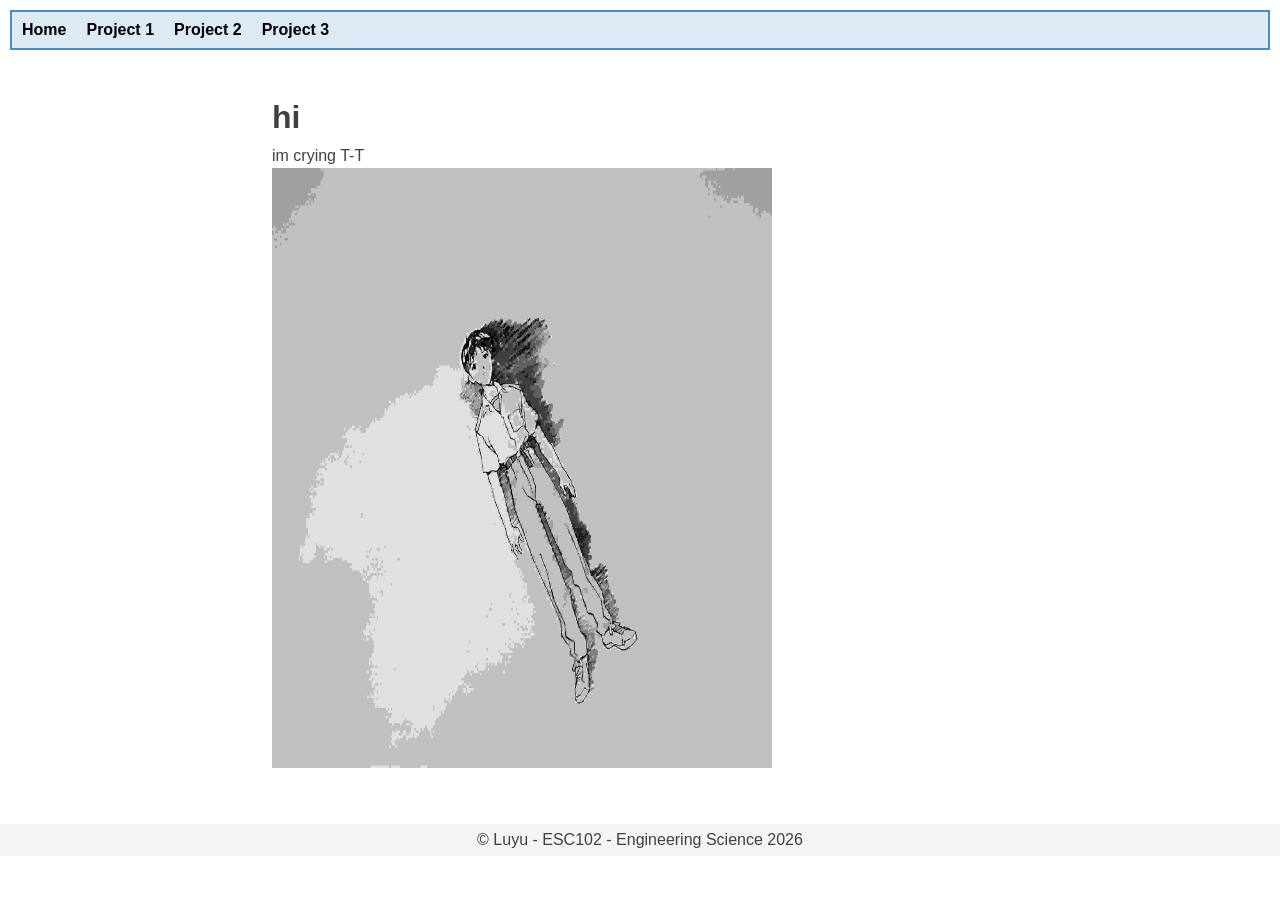
==== index.html @ 080a6547 "yes" ====
<!DOCTYPE html>
	<html lang="en">
	<head>
	    <meta charset="UTF-8">
	    <meta name="viewport" content="width=device-width, initial-scale=1.0">
	    <title>Engineering Portfolio</title>
	    <link rel="stylesheet" href="style.css">
	</head>
	<body>

    <!-- UNIVERSAL HEADER START -->
    <header>
        <nav>
            <ul>
                <li><a href="index.html">Home</a></li>
                <li><a href="p1.html">Project 1</a></li>
                <li><a href="p1.html">Project 2</a></li>
                <li><a href="p1.html">Project 3</a></li>
            </ul>
        </nav>
    </header>
    <!-- UNIVERSAL HEADER END -->

    <main>
        <h1>hi</h1>
        <p>im crying T-T</p>
        <img src="assets/me_fr.jpg" width="500" height="600">
    </main>


    <!-- UNIVERSAL FOOTER START -->
    <footer>
        <p>&copy; Luyu - ESC102 - Engineering Science 2026</p>
    </footer>
    <!-- UNIVERSAL FOOTER END -->

</body>
</html>
---- style.css ----
/* Reset */
* {
    margin: 0;
    padding: 0;
    box-sizing: border-box;
}

body {
    font-family: Arial, sans-serif;
    line-height: 1.6;
    color: #404040;
}

header {
    padding: 0;
    margin: 10px;
    background: #448fc630;
    border: 2px solid #448fc6;

    border-radius: 0px;
}

nav ul {
    padding: 5px 0;
    display: flex;
    justify-content: left;
    list-style: none;
}

nav ul li {
}

nav ul li a {
    text-decoration: none;
    font-weight: bold;
    color: #000;
    padding: 10px 10px;

}

nav ul li a:hover {
    color: #fff;
    background: #1071db;
}

/* Main Content */
main {
    padding: 2rem;
    max-width: 800px;
    margin: 0 auto;
}

/* Universal Footer */
footer {
    text-align: center;
    padding: 0.2rem;
    background: #f4f4f4;
    margin-top: 1rem;
}
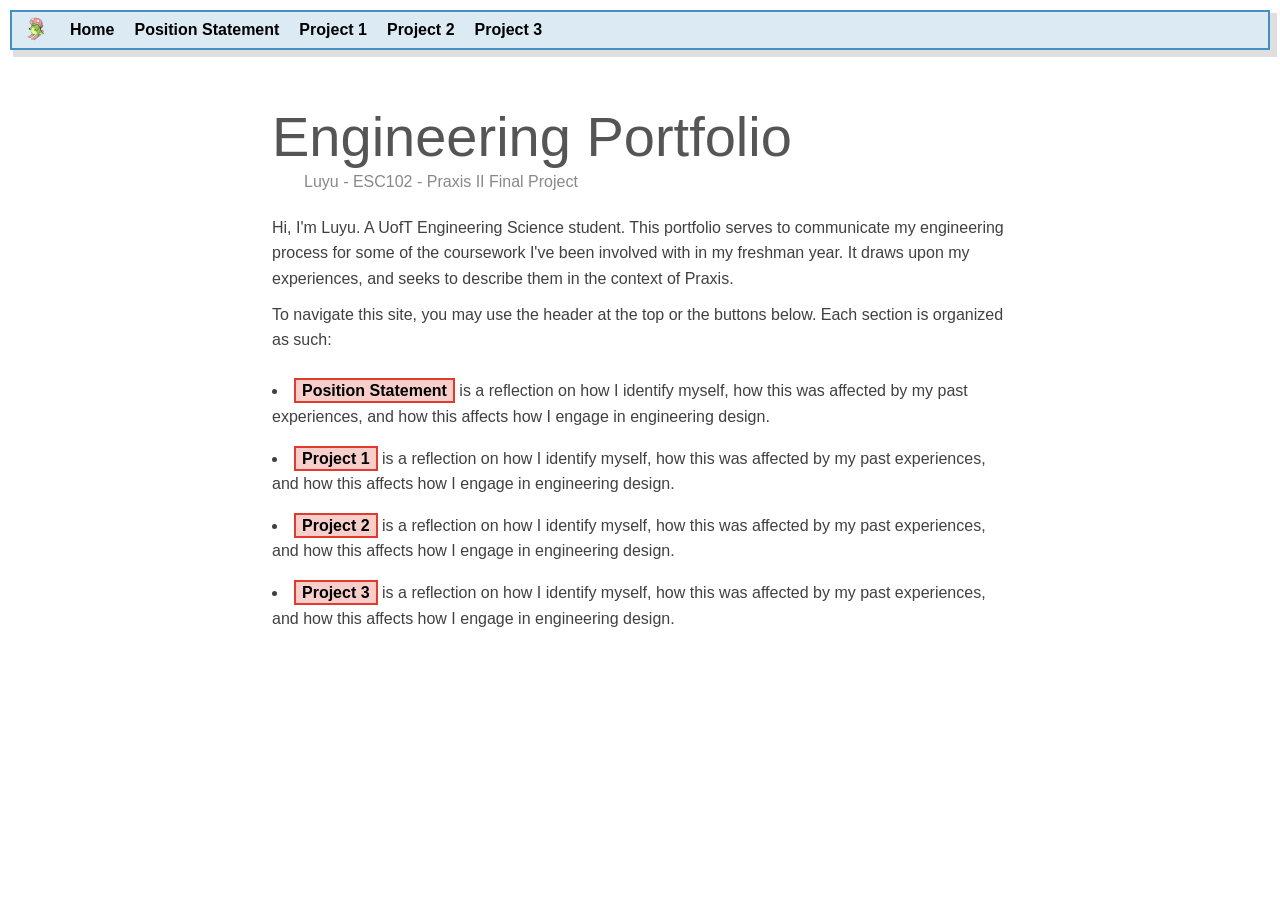
==== commit 80aefc83: "bump mainpage" ====
--- a/index.html
+++ b/index.html
@@ -4,6 +4,7 @@
 	    <meta charset="UTF-8">
 	    <meta name="viewport" content="width=device-width, initial-scale=1.0">
 	    <title>Engineering Portfolio</title>
+	    <link rel="icon" href="favicon.webp">
 	    <link rel="stylesheet" href="style.css">
 	</head>
 	<body>
@@ -12,7 +13,9 @@
     <header>
         <nav>
             <ul>
+            	<img id="icon" src="assets/shroomskies.webp" width="24" height="24">
                 <li><a href="index.html">Home</a></li>
+                <li><a href="ps.html">Position Statement</a></li>
                 <li><a href="p1.html">Project 1</a></li>
                 <li><a href="p1.html">Project 2</a></li>
                 <li><a href="p1.html">Project 3</a></li>
@@ -22,17 +25,29 @@
     <!-- UNIVERSAL HEADER END -->
 
     <main>
-        <h1>hi</h1>
-        <p>im crying T-T</p>
-        <img src="assets/me_fr.jpg" width="500" height="600">
+        <h1>Engineering Portfolio</h1>
+        <h2>Luyu - ESC102 - Praxis II Final Project</h2>
+        <p>
+        	Hi, I'm Luyu. A UofT Engineering Science student. This portfolio serves to communicate my engineering process for some of the coursework I've been involved with in my freshman year. It draws upon my experiences, and seeks to describe them in the context of Praxis.
+        </p>
+
+        <p>
+			To navigate this site, you may use the header at the top or the buttons below. Each section is organized as such:
+			<br><br>
+			<li><a href="ps.html" class="list-links">Position Statement</a> is a reflection on how I identify myself, how this was affected by my past experiences, and how this affects how I engage in engineering design.  </li>
+			
+			<li><a href="p1.html" class="list-links">Project 1</a> is a reflection on how I identify myself, how this was affected by my past experiences, and how this affects how I engage in engineering design.  </li>
+			
+			<li><a href="p2.html" class="list-links">Project 2</a> is a reflection on how I identify myself, how this was affected by my past experiences, and how this affects how I engage in engineering design.  </li>
+			
+			<li><a href="p3.html" class="list-links">Project 3</a> is a reflection on how I identify myself, how this was affected by my past experiences, and how this affects how I engage in engineering design.  </li>
+
+
+
+        </p>
+        <!--<img src="assets/me_fr.jpg" width="500" height="600"-->
     </main>
 
 
-    <!-- UNIVERSAL FOOTER START -->
-    <footer>
-        <p>&copy; Luyu - ESC102 - Engineering Science 2026</p>
-    </footer>
-    <!-- UNIVERSAL FOOTER END -->
-
 </body>
 </html>
--- a/style.css
+++ b/style.css
@@ -6,7 +6,7 @@
 }
 
 body {
-    font-family: Arial, sans-serif;
+    font-family: Sans-Serif;
     line-height: 1.6;
     color: #404040;
 }
@@ -16,28 +16,25 @@
     margin: 10px;
     background: #448fc630;
     border: 2px solid #448fc6;
-
     border-radius: 0px;
+    box-shadow: 5px 5px 0px 2px #00000020;
 }
-
+#icon {
+	margin-left:12px;
+	margin-right: 12px;
+}
 nav ul {
     padding: 5px 0;
     display: flex;
     justify-content: left;
     list-style: none;
 }
-
-nav ul li {
-}
-
 nav ul li a {
     text-decoration: none;
     font-weight: bold;
     color: #000;
     padding: 10px 10px;
-
 }
-
 nav ul li a:hover {
     color: #fff;
     background: #1071db;
@@ -50,10 +47,33 @@
     margin: 0 auto;
 }
 
-/* Universal Footer */
-footer {
-    text-align: center;
-    padding: 0.2rem;
-    background: #f4f4f4;
-    margin-top: 1rem;
+main h1 {
+	color: #555;
+	font-size: 56px;
+    font-weight: 300;
 }
+main h2{
+	color: #888;
+	font-size: 16px;
+	font-weight: 200;
+	margin-left: 2em;
+	margin-top: -12px;
+	margin-bottom: 20px;
+}
+main p{
+	margin: 10px 0 0 0px;
+}
+main li {
+	margin-bottom: 16px;
+}
+main .list-links{
+	color: #000;
+	text-decoration: none;
+	font-weight: bold;
+	background-color: #f7ceca;
+	border: 2px solid #e13b2d;
+	padding: 2px 6px 2px 6px;
+}
+main .list-links:hover{
+	background-color: #d7aeaa;
+}
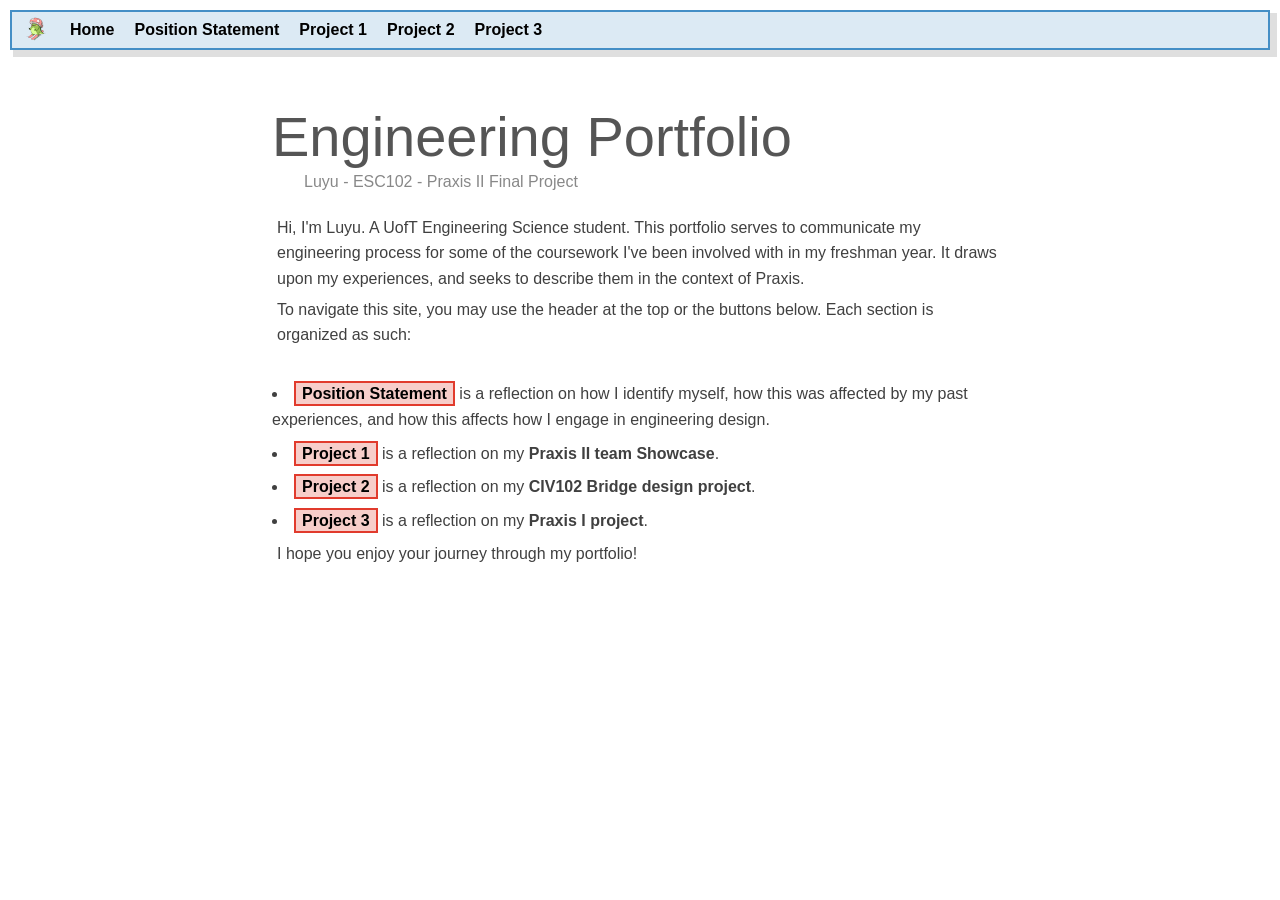
==== commit 16ca3fc0: "add ps" ====
--- a/index.html
+++ b/index.html
@@ -1,19 +1,21 @@
 <!DOCTYPE html>
-	<html lang="en">
-	<head>
-	    <meta charset="UTF-8">
-	    <meta name="viewport" content="width=device-width, initial-scale=1.0">
-	    <title>Engineering Portfolio</title>
-	    <link rel="icon" href="favicon.webp">
-	    <link rel="stylesheet" href="style.css">
-	</head>
-	<body>
+<html lang="en">
+
+<head>
+    <meta charset="UTF-8">
+    <meta name="viewport" content="width=device-width, initial-scale=1.0">
+    <title>Engineering Portfolio</title>
+    <link rel="icon" href="favicon.webp">
+    <link rel="stylesheet" href="style.css">
+</head>
+
+<body>
 
     <!-- UNIVERSAL HEADER START -->
     <header>
         <nav>
             <ul>
-            	<img id="icon" src="assets/shroomskies.webp" width="24" height="24">
+                <img id="icon" src="assets/shroomskies.webp" width="24" height="24">
                 <li><a href="index.html">Home</a></li>
                 <li><a href="ps.html">Position Statement</a></li>
                 <li><a href="p1.html">Project 1</a></li>
@@ -28,26 +30,32 @@
         <h1>Engineering Portfolio</h1>
         <h2>Luyu - ESC102 - Praxis II Final Project</h2>
         <p>
-        	Hi, I'm Luyu. A UofT Engineering Science student. This portfolio serves to communicate my engineering process for some of the coursework I've been involved with in my freshman year. It draws upon my experiences, and seeks to describe them in the context of Praxis.
+            Hi, I'm Luyu. A UofT Engineering Science student. This portfolio serves to communicate my engineering
+            process for some of the coursework I've been involved with in my freshman year. It draws upon my
+            experiences, and seeks to describe them in the context of Praxis.
         </p>
 
         <p>
-			To navigate this site, you may use the header at the top or the buttons below. Each section is organized as such:
-			<br><br>
-			<li><a href="ps.html" class="list-links">Position Statement</a> is a reflection on how I identify myself, how this was affected by my past experiences, and how this affects how I engage in engineering design.  </li>
-			
-			<li><a href="p1.html" class="list-links">Project 1</a> is a reflection on how I identify myself, how this was affected by my past experiences, and how this affects how I engage in engineering design.  </li>
-			
-			<li><a href="p2.html" class="list-links">Project 2</a> is a reflection on how I identify myself, how this was affected by my past experiences, and how this affects how I engage in engineering design.  </li>
-			
-			<li><a href="p3.html" class="list-links">Project 3</a> is a reflection on how I identify myself, how this was affected by my past experiences, and how this affects how I engage in engineering design.  </li>
+            To navigate this site, you may use the header at the top or the buttons below. Each section is organized as
+            such:
+            <br><br>
+            <li><a href="ps.html" class="list-links">Position Statement</a> is a reflection on how I identify myself,
+                how this was affected by my past experiences, and how this affects how I engage in engineering design.
+            </li>
 
+            <li><a href="p1.html" class="list-links">Project 1</a> is a reflection on my <b>Praxis II team Showcase</b>.
+            </li>
 
+            <li><a href="p2.html" class="list-links">Project 2</a> is a reflection on my <b>CIV102 Bridge design
+                    project</b>. </li>
 
+            <li><a href="p3.html" class="list-links">Project 3</a> is a reflection on my <b>Praxis I project</b>. </li>
         </p>
-        <!--<img src="assets/me_fr.jpg" width="500" height="600"-->
+        <p>
+            I hope you enjoy your journey through my portfolio!
+        </p>
+
     </main>
+</body>
 
-
-</body>
 </html>
--- a/style.css
+++ b/style.css
@@ -12,29 +12,35 @@
 }
 
 header {
+    position: sticky;
+    top: 10px;
     padding: 0;
     margin: 10px;
-    background: #448fc630;
+    background: #dceaf4;
     border: 2px solid #448fc6;
     border-radius: 0px;
     box-shadow: 5px 5px 0px 2px #00000020;
 }
+
 #icon {
-	margin-left:12px;
-	margin-right: 12px;
+    margin-left: 12px;
+    margin-right: 12px;
 }
+
 nav ul {
     padding: 5px 0;
     display: flex;
     justify-content: left;
     list-style: none;
 }
+
 nav ul li a {
     text-decoration: none;
     font-weight: bold;
     color: #000;
     padding: 10px 10px;
 }
+
 nav ul li a:hover {
     color: #fff;
     background: #1071db;
@@ -48,32 +54,59 @@
 }
 
 main h1 {
-	color: #555;
-	font-size: 56px;
+    color: #555;
+    font-size: 56px;
     font-weight: 300;
 }
-main h2{
-	color: #888;
-	font-size: 16px;
-	font-weight: 200;
-	margin-left: 2em;
-	margin-top: -12px;
-	margin-bottom: 20px;
+
+main h2 {
+    color: #888;
+    font-size: 16px;
+    font-weight: 200;
+    margin-left: 2em;
+    margin-top: -12px;
+    margin-bottom: 20px;
 }
-main p{
-	margin: 10px 0 0 0px;
+
+main h4 {
+    margin-top: 12px;
 }
+
+main figcaption {
+    color: #777;
+    font-size: 12px;
+    max-width: 100%;
+}
+
+main figure {
+    width: 50%;
+}
+
+main img {
+    border: 1px solid #000;
+    box-shadow: 5px 5px 0px 2px #00000020;
+    margin: 5px;
+    width: 100%;
+}
+
+main p {
+    margin: 5px 0 5px 5px;
+}
+
 main li {
-	margin-bottom: 16px;
+    margin-top: 8px;
+    margin-bottom: 8px;
 }
-main .list-links{
-	color: #000;
-	text-decoration: none;
-	font-weight: bold;
-	background-color: #f7ceca;
-	border: 2px solid #e13b2d;
-	padding: 2px 6px 2px 6px;
+
+main .list-links {
+    color: #000;
+    text-decoration: none;
+    font-weight: bold;
+    background-color: #f7ceca;
+    border: 2px solid #e13b2d;
+    padding: 2px 6px 2px 6px;
 }
-main .list-links:hover{
-	background-color: #d7aeaa;
+
+main .list-links:hover {
+    background-color: #d7aeaa;
 }
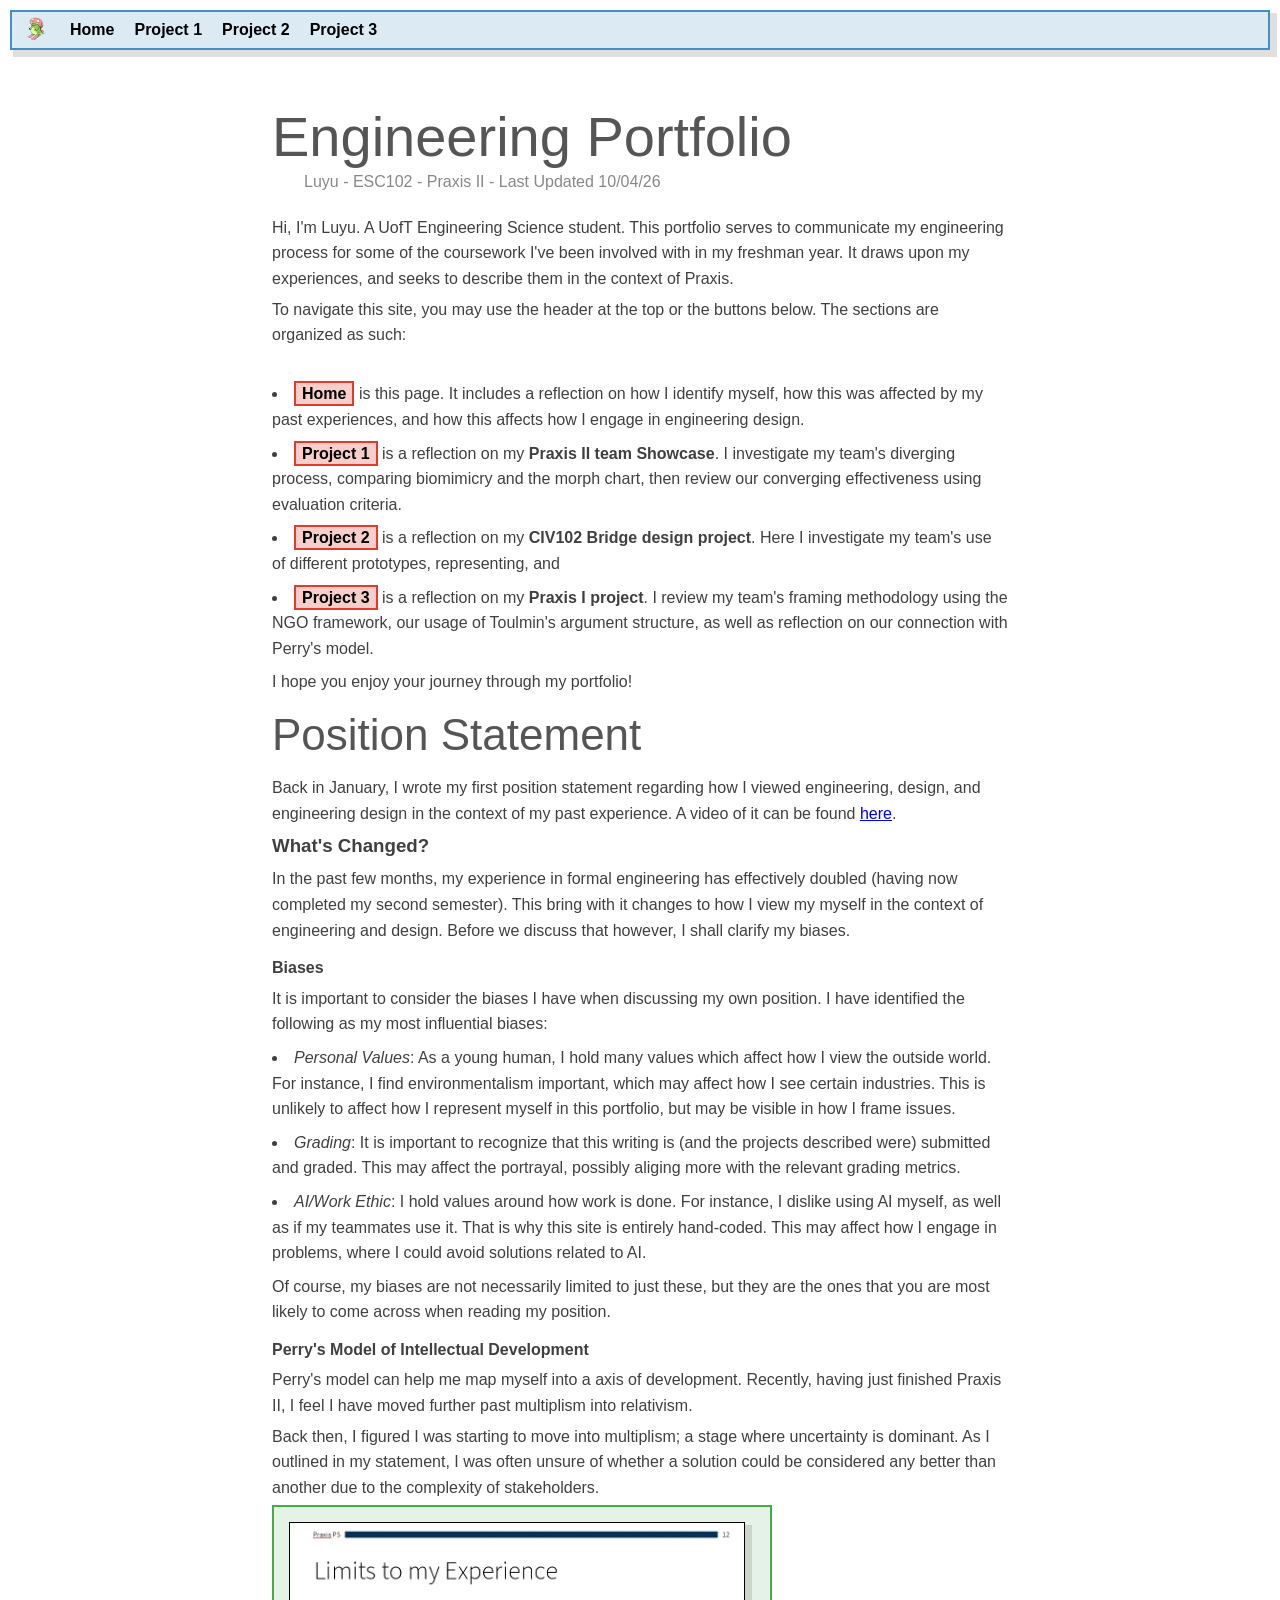
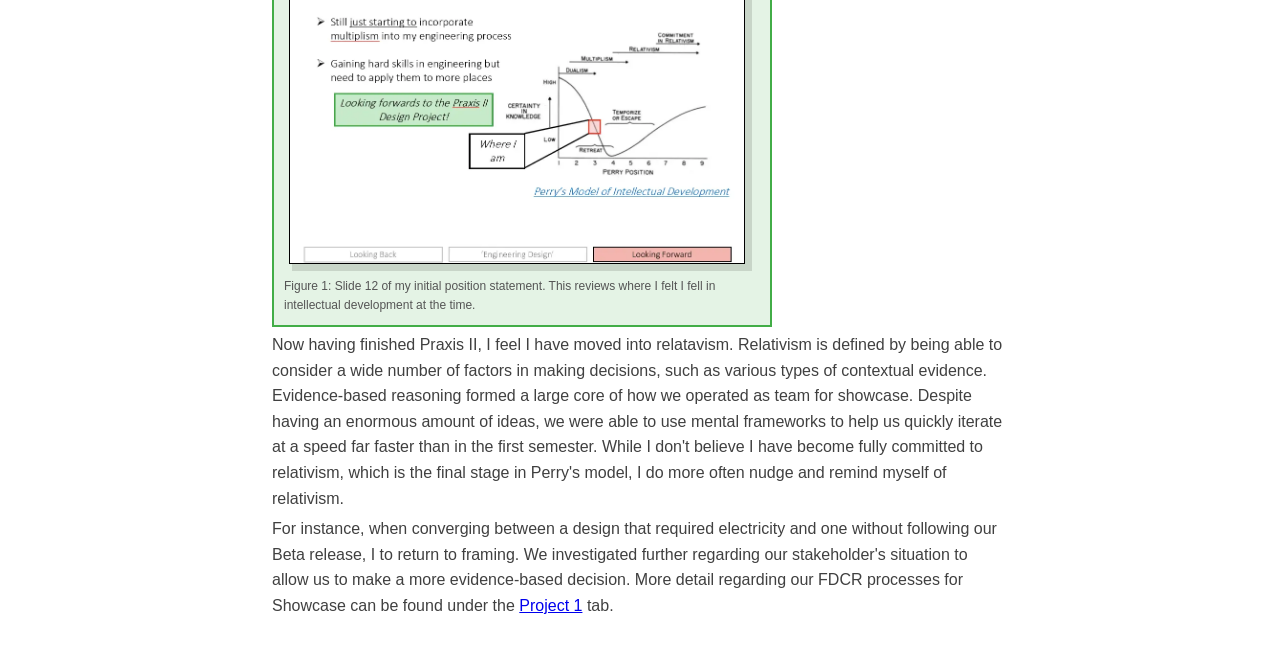
==== commit 5f4d4df8: "add for tng" ====
--- a/index.html
+++ b/index.html
@@ -17,7 +17,6 @@
             <ul>
                 <img id="icon" src="assets/shroomskies.webp" width="24" height="24">
                 <li><a href="index.html">Home</a></li>
-                <li><a href="ps.html">Position Statement</a></li>
                 <li><a href="p1.html">Project 1</a></li>
                 <li><a href="p1.html">Project 2</a></li>
                 <li><a href="p1.html">Project 3</a></li>
@@ -28,7 +27,7 @@
 
     <main>
         <h1>Engineering Portfolio</h1>
-        <h2>Luyu - ESC102 - Praxis II Final Project</h2>
+        <h2>Luyu - ESC102 - Praxis II - Last Updated 10/04/26</h2>
         <p>
             Hi, I'm Luyu. A UofT Engineering Science student. This portfolio serves to communicate my engineering
             process for some of the coursework I've been involved with in my freshman year. It draws upon my
@@ -36,25 +35,116 @@
         </p>
 
         <p>
-            To navigate this site, you may use the header at the top or the buttons below. Each section is organized as
+            To navigate this site, you may use the header at the top or the buttons below. The sections are organized as
             such:
             <br><br>
-            <li><a href="ps.html" class="list-links">Position Statement</a> is a reflection on how I identify myself,
+            <li><a href="index.html" class="list-links">Home</a> is this page. It includes a reflection on how I
+                identify myself,
                 how this was affected by my past experiences, and how this affects how I engage in engineering design.
             </li>
 
             <li><a href="p1.html" class="list-links">Project 1</a> is a reflection on my <b>Praxis II team Showcase</b>.
+                I investigate my team's diverging process, comparing biomimicry and the morph chart, then review our
+                converging effectiveness using
+                evaluation criteria.
             </li>
 
             <li><a href="p2.html" class="list-links">Project 2</a> is a reflection on my <b>CIV102 Bridge design
-                    project</b>. </li>
+                    project</b>. Here I investigate my team's use of different prototypes, representing, and </li>
 
-            <li><a href="p3.html" class="list-links">Project 3</a> is a reflection on my <b>Praxis I project</b>. </li>
+            <li><a href="p3.html" class="list-links">Project 3</a> is a reflection on my <b>Praxis I project</b>. I
+                review my team's framing methodology using the NGO framework, our usage of
+                Toulmin's argument structure, as well as
+                reflection on our connection with Perry's model.</li>
         </p>
         <p>
             I hope you enjoy your journey through my portfolio!
         </p>
+        <h1 style="font-size: 44px;">
+            Position Statement
+        </h1>
+        <p>
+            Back in January, I wrote my first position statement regarding how I viewed engineering, design, and
+            engineering design in the context of my past experience. A video of it can be found <a
+                href="https://drive.google.com/file/d/12EafiBgxQX2EKFs6eQVyHNxEsfpve8lk/view?usp=sharing">here</a>.
+        </p>
+        <h3>What's Changed?</h3>
+        <p>
+            In the past few months, my experience in formal engineering has effectively doubled (having now completed my
+            second semester). This bring with it changes to how I view my myself in the context of engineering and
+            design. Before
+            we discuss that however, I
+            shall clarify my biases.
+        </p>
+        <h4>Biases</h4>
+        <p>
+            It is important to consider the biases I have when discussing my own position. I have identified the
+            following as my most influential biases:
+            <li>
+                <i>Personal Values</i>: As a young human, I hold many values which affect how I view the outside world.
+                For
+                instance, I find environmentalism important, which may affect how I see certain industries. This is
+                unlikely to affect how I represent myself in this portfolio, but may be visible in how I frame issues.
+            </li>
 
+            <li>
+                <i>Grading</i>: It is important to recognize that this writing is (and the projects described were)
+                submitted
+                and graded. This may
+                affect the portrayal, possibly aliging more with the relevant grading metrics.
+            </li>
+
+            <li>
+                <i>AI/Work Ethic</i>: I hold values around how work is done. For instance, I dislike using AI myself, as
+                well as if my teammates use it. That is why this site is entirely hand-coded. This may affect how I
+                engage in problems, where I could avoid solutions related to AI.
+            </li>
+
+            Of course, my biases are not necessarily limited to just these, but they are the ones that you are most
+            likely to come across when reading my position.
+        </p>
+        <h4>Perry's Model of Intellectual Development</h4>
+        <p>
+            Perry's model can help me map myself into a axis of development. Recently, having just finished Praxis II, I
+            feel I have moved further past multiplism into relativism.
+        </p>
+        <p>
+            Back then, I figured I was starting to move into multiplism; a stage where
+            uncertainty is dominant. As I outlined in my statement, I was often unsure of whether a solution could be
+            considered any better than another due to the complexity of stakeholders.
+        </p>
+
+        <figure>
+            <img src="assets/praxis-position.webp">
+            <figcaption>
+                Figure 1: Slide 12 of my initial position statement. This reviews where I felt I fell in
+                intellectual
+                development at the time.
+            </figcaption>
+        </figure>
+
+        <p>
+            Now having finished Praxis II, I feel I have moved into relatavism. Relativism is defined by being able to
+            consider a wide
+            number of factors in making decisions, such as various types of contextual evidence. <br>Evidence-based
+            reasoning formed a large
+            core of
+            how we operated as team for showcase. Despite having an enormous amount of ideas, we were able to use
+            mental frameworks to help us quickly iterate at a speed far faster than in the
+            first semester. While I don't believe I have become fully committed to relativism, which is the final stage
+            in Perry's model, I do more often nudge and remind myself of relativism.
+        </p>
+        <p>
+            For instance, when converging
+            between a design that required electricity and one without following our Beta release, I to return
+            to framing. We investigated
+            further regarding our
+            stakeholder's situation to allow us to make a more evidence-based decision.
+            More detail regarding our FDCR processes for Showcase can be found under the <a href=p1.html>Project 1</a>
+            tab.
+        </p>
+
+        <h4></h4>
     </main>
 </body>
 
--- a/style.css
+++ b/style.css
@@ -73,13 +73,16 @@
 }
 
 main figcaption {
-    color: #777;
+    color: #555;
     font-size: 12px;
     max-width: 100%;
 }
 
 main figure {
-    width: 50%;
+    max-width: 500px;
+    border: 2px solid #42ad47;
+    background-color: #e4f3e5;
+    padding: 10px 30px 10px 10px;
 }
 
 main img {
@@ -90,7 +93,7 @@
 }
 
 main p {
-    margin: 5px 0 5px 5px;
+    margin: 5px 0 5px 0px;
 }
 
 main li {
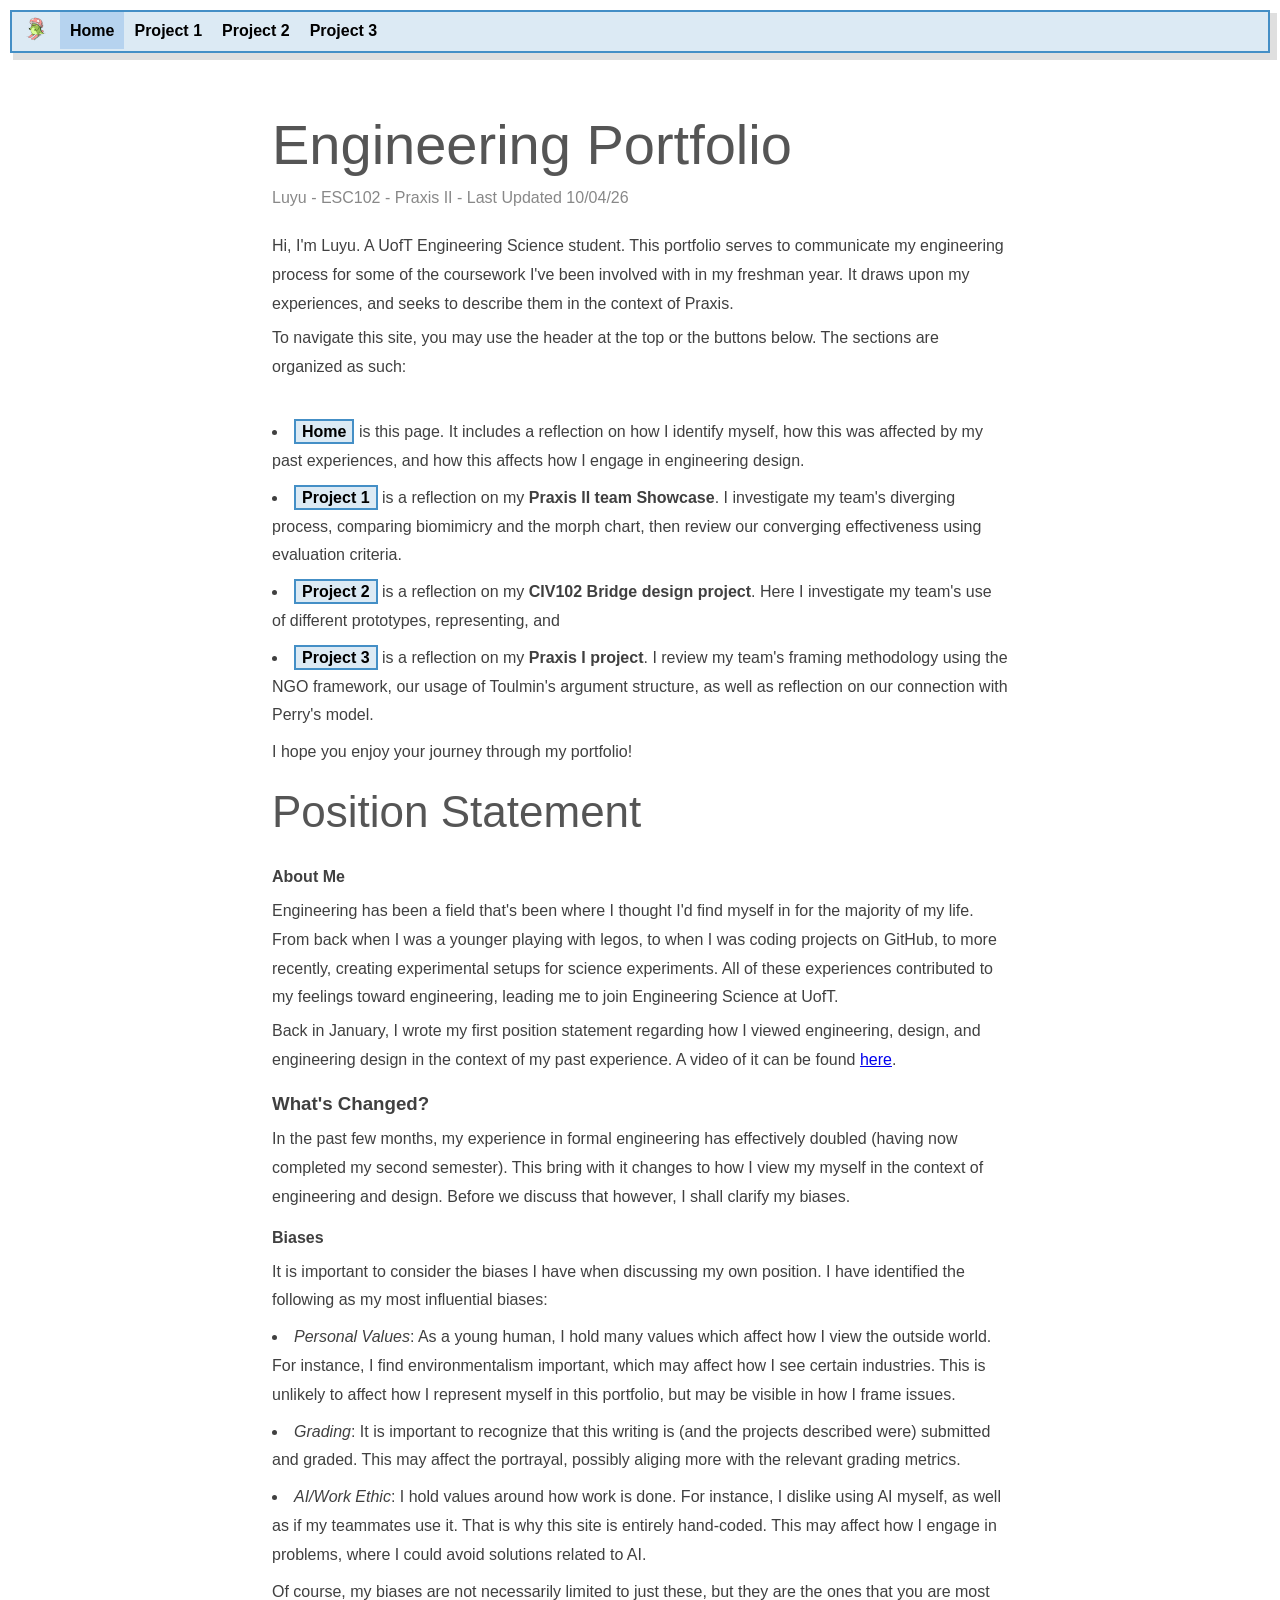
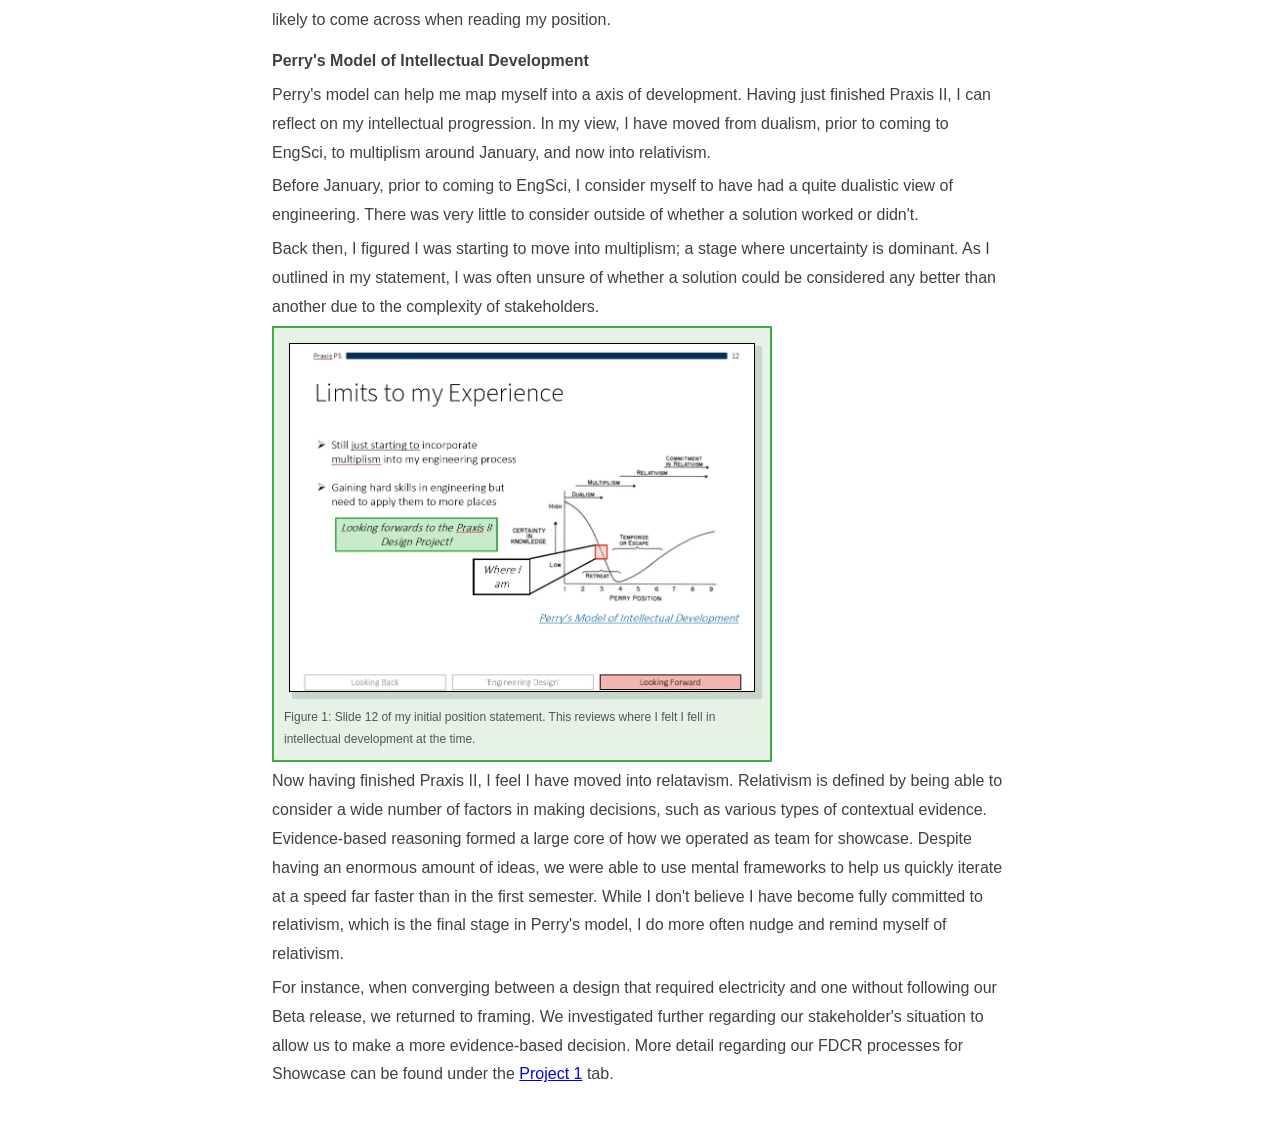
==== commit 85ee2c31: "add some for p1" ====
--- a/index.html
+++ b/index.html
@@ -16,10 +16,10 @@
         <nav>
             <ul>
                 <img id="icon" src="assets/shroomskies.webp" width="24" height="24">
-                <li><a href="index.html">Home</a></li>
+                <li><a href="index.html" id="active-tab">Home</a></li>
                 <li><a href="p1.html">Project 1</a></li>
-                <li><a href="p1.html">Project 2</a></li>
-                <li><a href="p1.html">Project 3</a></li>
+                <li><a href="p2.html">Project 2</a></li>
+                <li><a href="p3.html">Project 3</a></li>
             </ul>
         </nav>
     </header>
@@ -63,6 +63,13 @@
         <h1 style="font-size: 44px;">
             Position Statement
         </h1>
+        <h4>About Me</h4>
+        <p>
+            Engineering has been a field that's been where I thought I'd find myself in for the majority of my life.
+            From back when I was a younger playing with legos, to when I was coding projects on GitHub, to more
+            recently, creating experimental setups for science experiments. All of these experiences contributed to my
+            feelings toward engineering, leading me to join Engineering Science at UofT.
+        </p>
         <p>
             Back in January, I wrote my first position statement regarding how I viewed engineering, design, and
             engineering design in the context of my past experience. A video of it can be found <a
@@ -105,13 +112,20 @@
         </p>
         <h4>Perry's Model of Intellectual Development</h4>
         <p>
-            Perry's model can help me map myself into a axis of development. Recently, having just finished Praxis II, I
-            feel I have moved further past multiplism into relativism.
+            Perry's model can help me map myself into a axis of development. Having just finished Praxis II, I can
+            reflect on my intellectual progression.
+            In my view, I have moved from dualism, prior to coming to EngSci, to multiplism around January, and now into
+            relativism.
+        </p>
+        <p>
+            Before January, prior to coming to EngSci, I consider myself to have had a quite dualistic view of
+            engineering. There was very little to consider outside of whether a solution worked or didn't.
         </p>
         <p>
             Back then, I figured I was starting to move into multiplism; a stage where
             uncertainty is dominant. As I outlined in my statement, I was often unsure of whether a solution could be
             considered any better than another due to the complexity of stakeholders.
+
         </p>
 
         <figure>
@@ -136,7 +150,7 @@
         </p>
         <p>
             For instance, when converging
-            between a design that required electricity and one without following our Beta release, I to return
+            between a design that required electricity and one without following our Beta release, we returned
             to framing. We investigated
             further regarding our
             stakeholder's situation to allow us to make a more evidence-based decision.
--- a/style.css
+++ b/style.css
@@ -7,7 +7,7 @@
 
 body {
     font-family: Sans-Serif;
-    line-height: 1.6;
+    line-height: 1.8;
     color: #404040;
 }
 
@@ -25,6 +25,14 @@
 #icon {
     margin-left: 12px;
     margin-right: 12px;
+}
+
+#active-tab {
+    background: #1071db30;
+}
+
+#active-tab:hover {
+    background: #1071db;
 }
 
 nav ul {
@@ -63,10 +71,14 @@
     color: #888;
     font-size: 16px;
     font-weight: 200;
-    margin-left: 2em;
     margin-top: -12px;
     margin-bottom: 20px;
 }
+
+main h3 {
+    margin-top: 12px;
+}
+
 
 main h4 {
     margin-top: 12px;
@@ -82,7 +94,7 @@
     max-width: 500px;
     border: 2px solid #42ad47;
     background-color: #e4f3e5;
-    padding: 10px 30px 10px 10px;
+    padding: 10px 20px 10px 10px;
 }
 
 main img {
@@ -105,11 +117,7 @@
     color: #000;
     text-decoration: none;
     font-weight: bold;
-    background-color: #f7ceca;
-    border: 2px solid #e13b2d;
+    background-color: #dceaf4;
+    border: 2px solid #448fc6;
     padding: 2px 6px 2px 6px;
 }
-
-main .list-links:hover {
-    background-color: #d7aeaa;
-}
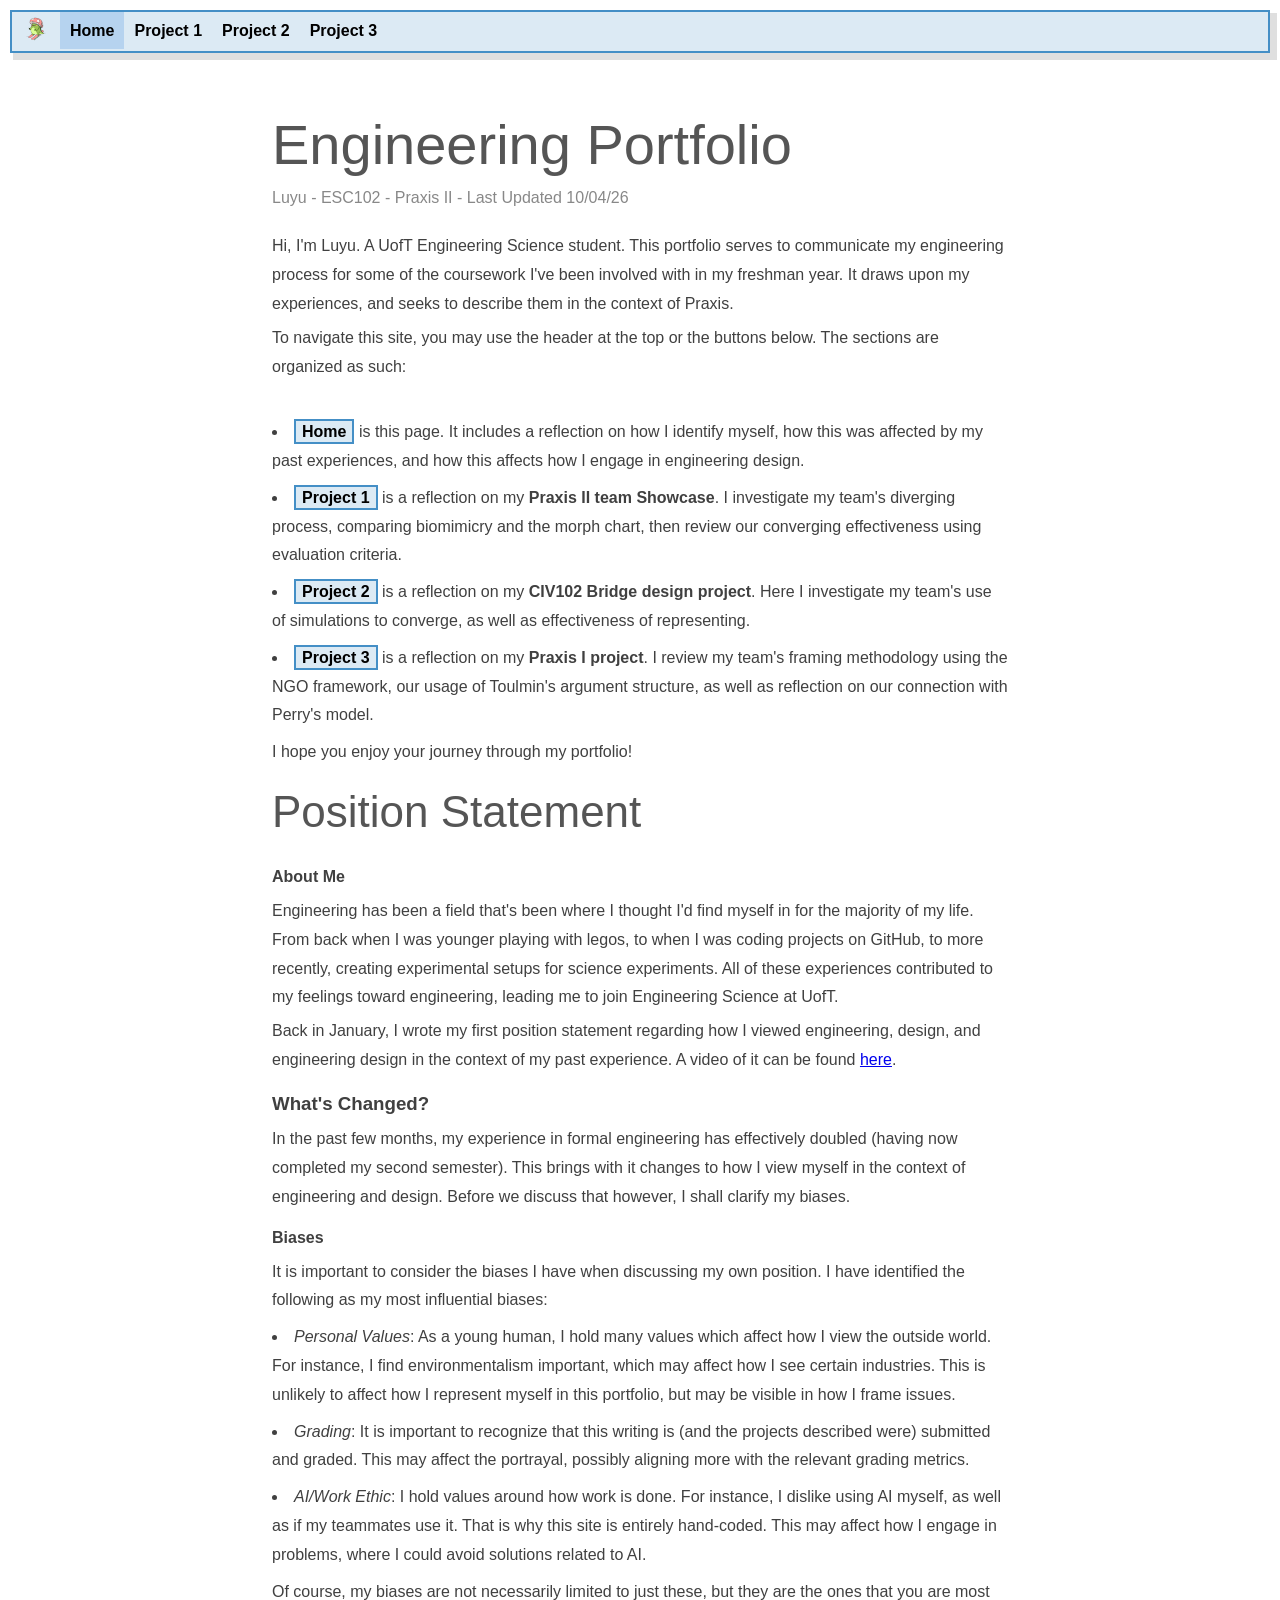
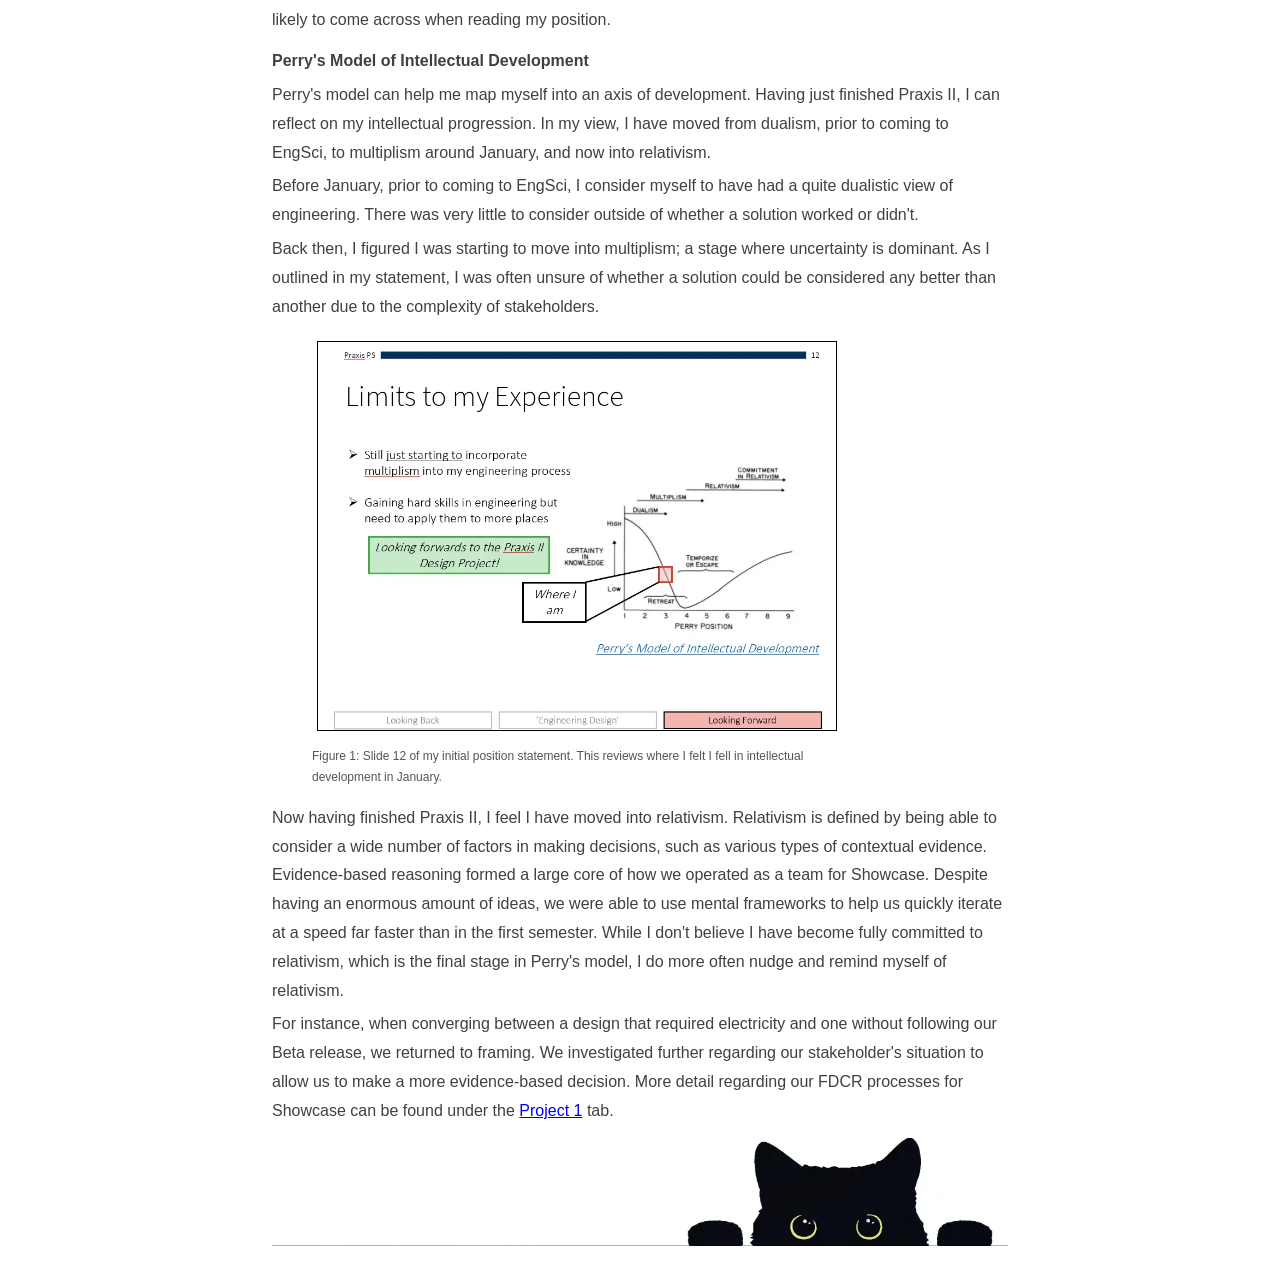
==== commit 598e3715: "add stuff" ====
--- a/index.html
+++ b/index.html
@@ -50,7 +50,8 @@
             </li>
 
             <li><a href="p2.html" class="list-links">Project 2</a> is a reflection on my <b>CIV102 Bridge design
-                    project</b>. Here I investigate my team's use of different prototypes, representing, and </li>
+                    project</b>. Here I investigate my team's use of simulations to converge, as well as effectiveness
+                of representing.</li>
 
             <li><a href="p3.html" class="list-links">Project 3</a> is a reflection on my <b>Praxis I project</b>. I
                 review my team's framing methodology using the NGO framework, our usage of
@@ -66,7 +67,7 @@
         <h4>About Me</h4>
         <p>
             Engineering has been a field that's been where I thought I'd find myself in for the majority of my life.
-            From back when I was a younger playing with legos, to when I was coding projects on GitHub, to more
+            From back when I was younger playing with legos, to when I was coding projects on GitHub, to more
             recently, creating experimental setups for science experiments. All of these experiences contributed to my
             feelings toward engineering, leading me to join Engineering Science at UofT.
         </p>
@@ -78,7 +79,7 @@
         <h3>What's Changed?</h3>
         <p>
             In the past few months, my experience in formal engineering has effectively doubled (having now completed my
-            second semester). This bring with it changes to how I view my myself in the context of engineering and
+            second semester). This brings with it changes to how I view myself in the context of engineering and
             design. Before
             we discuss that however, I
             shall clarify my biases.
@@ -98,7 +99,7 @@
                 <i>Grading</i>: It is important to recognize that this writing is (and the projects described were)
                 submitted
                 and graded. This may
-                affect the portrayal, possibly aliging more with the relevant grading metrics.
+                affect the portrayal, possibly aligning more with the relevant grading metrics.
             </li>
 
             <li>
@@ -112,7 +113,7 @@
         </p>
         <h4>Perry's Model of Intellectual Development</h4>
         <p>
-            Perry's model can help me map myself into a axis of development. Having just finished Praxis II, I can
+            Perry's model can help me map myself into an axis of development. Having just finished Praxis II, I can
             reflect on my intellectual progression.
             In my view, I have moved from dualism, prior to coming to EngSci, to multiplism around January, and now into
             relativism.
@@ -133,17 +134,17 @@
             <figcaption>
                 Figure 1: Slide 12 of my initial position statement. This reviews where I felt I fell in
                 intellectual
-                development at the time.
+                development in January.
             </figcaption>
         </figure>
 
         <p>
-            Now having finished Praxis II, I feel I have moved into relatavism. Relativism is defined by being able to
+            Now having finished Praxis II, I feel I have moved into relativism. Relativism is defined by being able to
             consider a wide
             number of factors in making decisions, such as various types of contextual evidence. <br>Evidence-based
             reasoning formed a large
             core of
-            how we operated as team for showcase. Despite having an enormous amount of ideas, we were able to use
+            how we operated as a team for Showcase. Despite having an enormous amount of ideas, we were able to use
             mental frameworks to help us quickly iterate at a speed far faster than in the
             first semester. While I don't believe I have become fully committed to relativism, which is the final stage
             in Perry's model, I do more often nudge and remind myself of relativism.
@@ -158,8 +159,10 @@
             tab.
         </p>
 
-        <h4></h4>
+        <img src="assets/cat.webp" alt="cat" class="no-border">
+
     </main>
+
 </body>
 
 </html>
--- a/style.css
+++ b/style.css
@@ -91,17 +91,23 @@
 }
 
 main figure {
-    max-width: 500px;
-    border: 2px solid #42ad47;
-    background-color: #e4f3e5;
-    padding: 10px 20px 10px 10px;
+    max-width: 600px;
+    /*border: 2px solid #42ad47;
+    background-color: #e4f3e5;*/
+    padding: 10px 40px 10px 40px;
 }
 
 main img {
     border: 1px solid #000;
-    box-shadow: 5px 5px 0px 2px #00000020;
     margin: 5px;
     width: 100%;
+}
+
+.no-border {
+    border: none;
+    background: none;
+    margin: 0;
+    padding: 0;
 }
 
 main p {
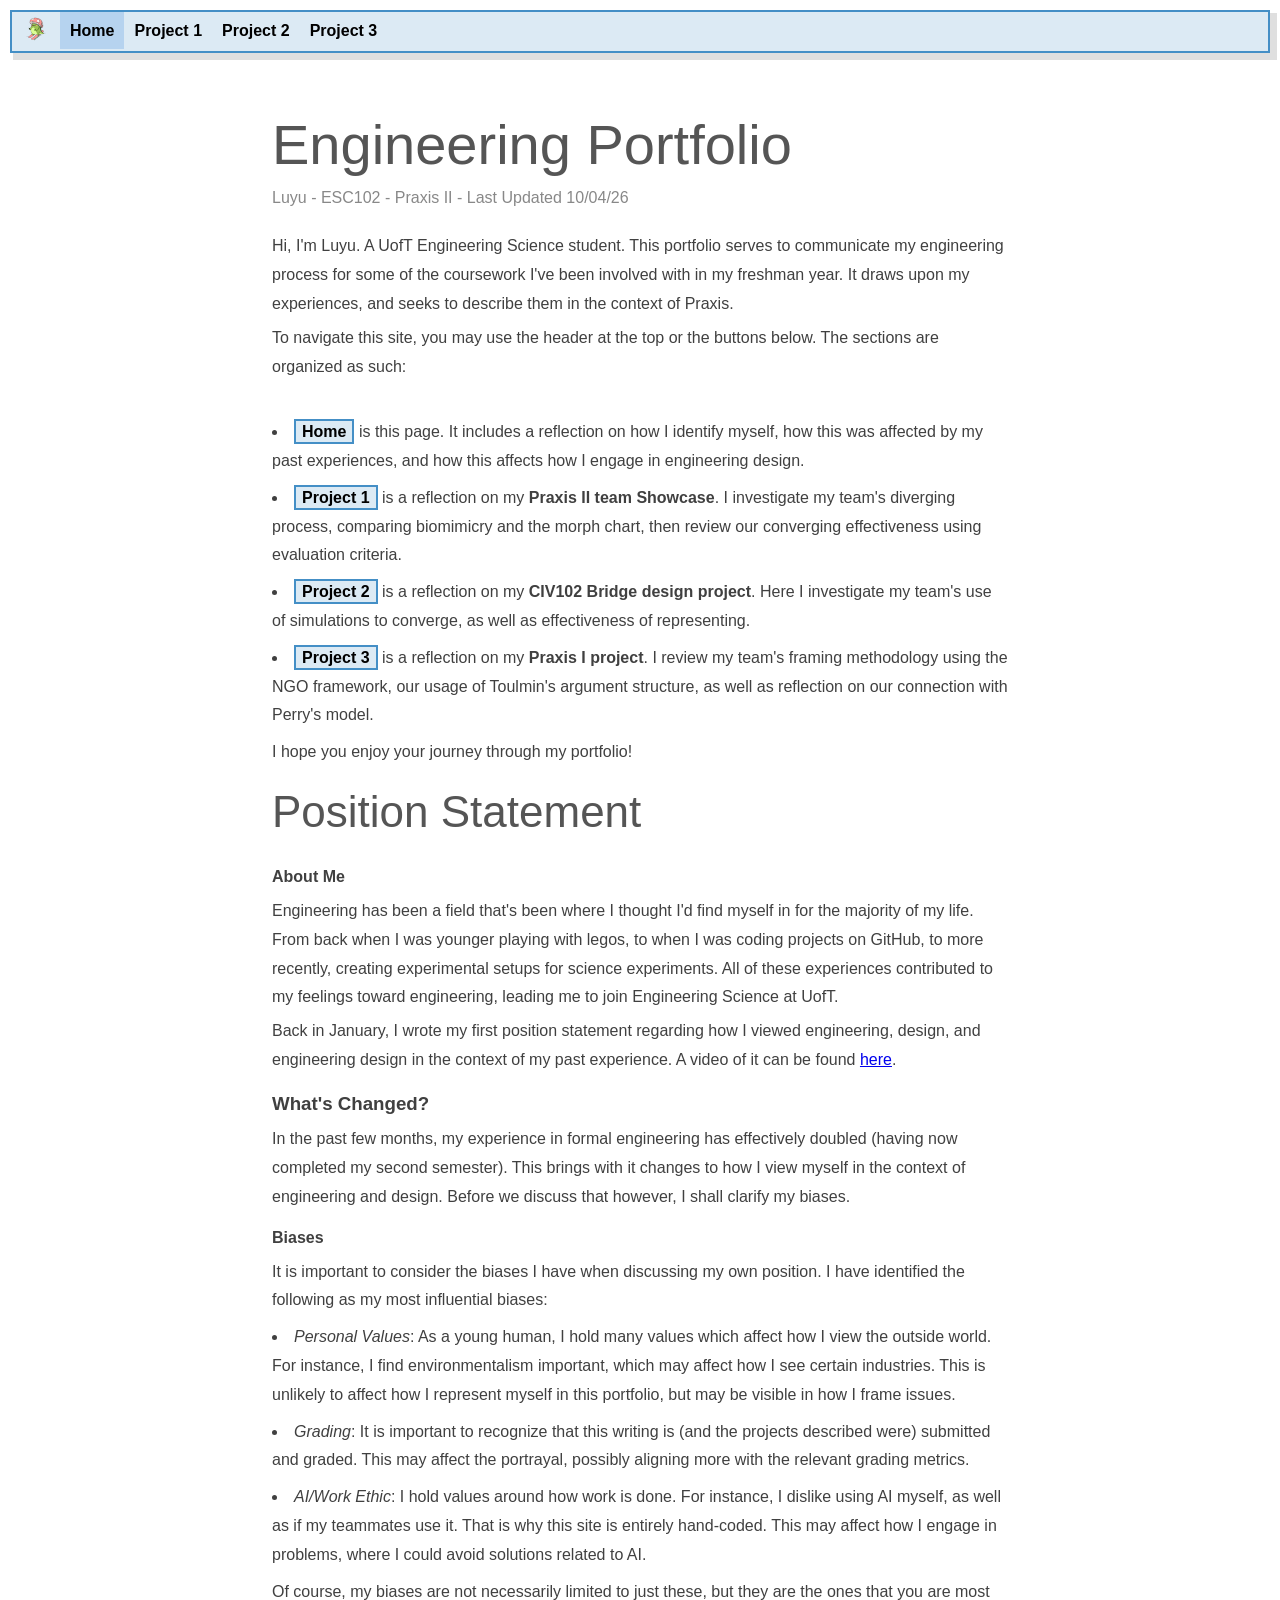
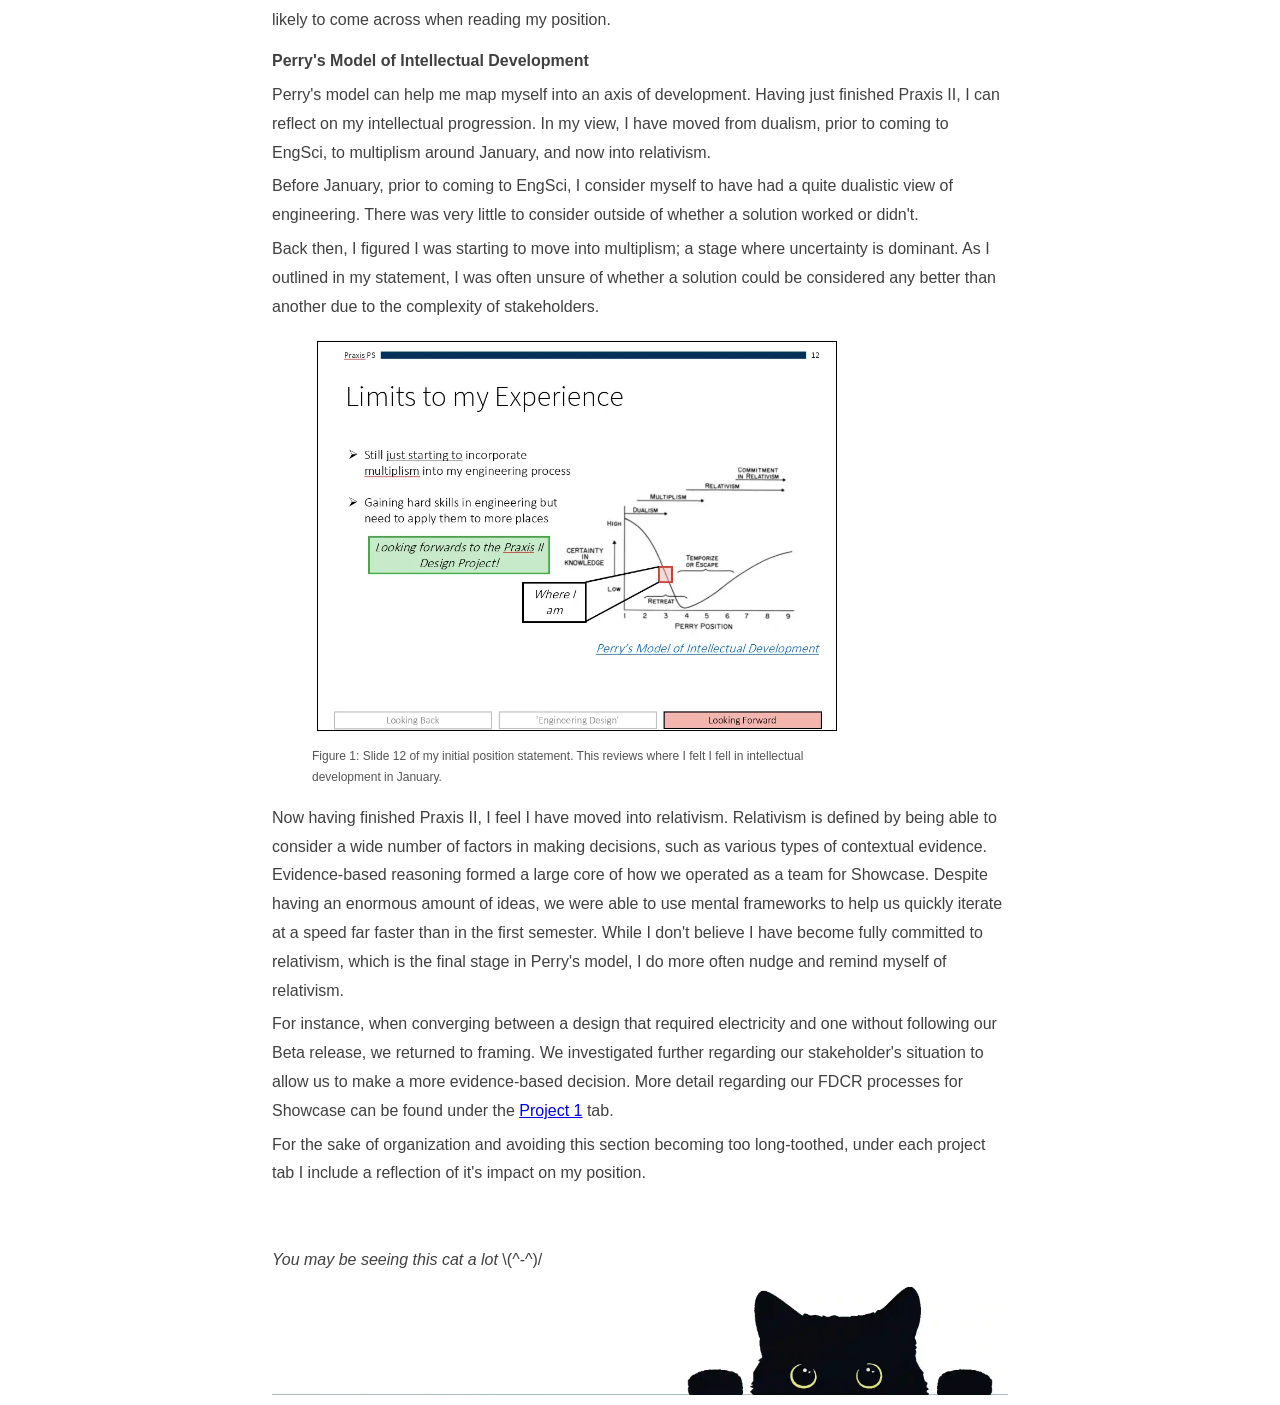
==== commit 91cd830b: "add one pagers" ====
--- a/index.html
+++ b/index.html
@@ -4,7 +4,7 @@
 <head>
     <meta charset="UTF-8">
     <meta name="viewport" content="width=device-width, initial-scale=1.0">
-    <title>Engineering Portfolio</title>
+    <title>Engineering Portfolio - Luyu</title>
     <link rel="icon" href="favicon.webp">
     <link rel="stylesheet" href="style.css">
 </head>
@@ -159,6 +159,14 @@
             tab.
         </p>
 
+        <p>
+            For the sake of organization and avoiding this section becoming too long-toothed, under each project tab I
+            include a reflection of it's impact on my position.
+
+            <br><br><br>
+            <i>You may be seeing this cat a lot</i> \(^-^)/
+        </p>
+
         <img src="assets/cat.webp" alt="cat" class="no-border">
 
     </main>
--- a/style.css
+++ b/style.css
@@ -56,7 +56,7 @@
 
 /* Main Content */
 main {
-    padding: 2rem;
+    padding: 2rem 2rem 0 2rem;
     max-width: 800px;
     margin: 0 auto;
 }
@@ -88,6 +88,15 @@
     color: #555;
     font-size: 12px;
     max-width: 100%;
+}
+
+one-pager {
+    display: block;
+    margin: 2rem 0;
+    padding: 1rem;
+    width: 100%;
+    background-color: #f9f9f9;
+    border: 1px solid #ddd;
 }
 
 main figure {
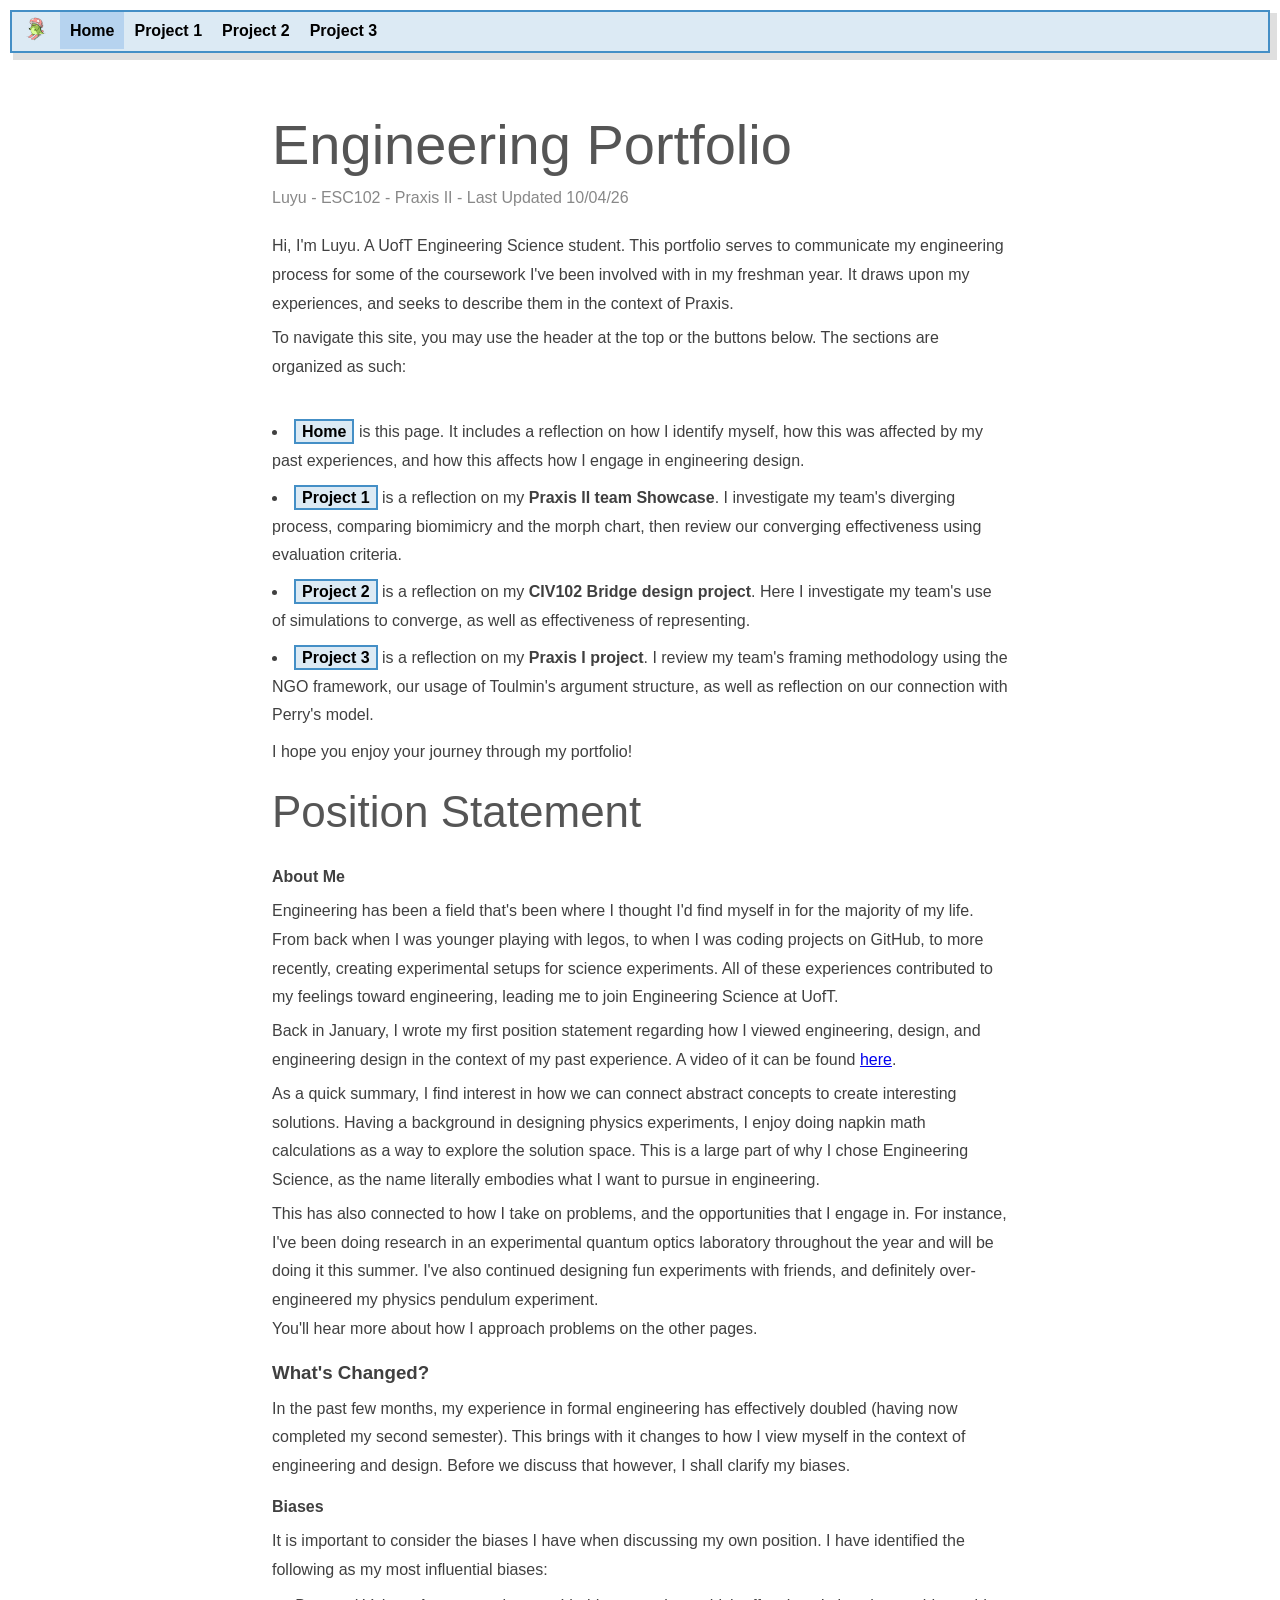
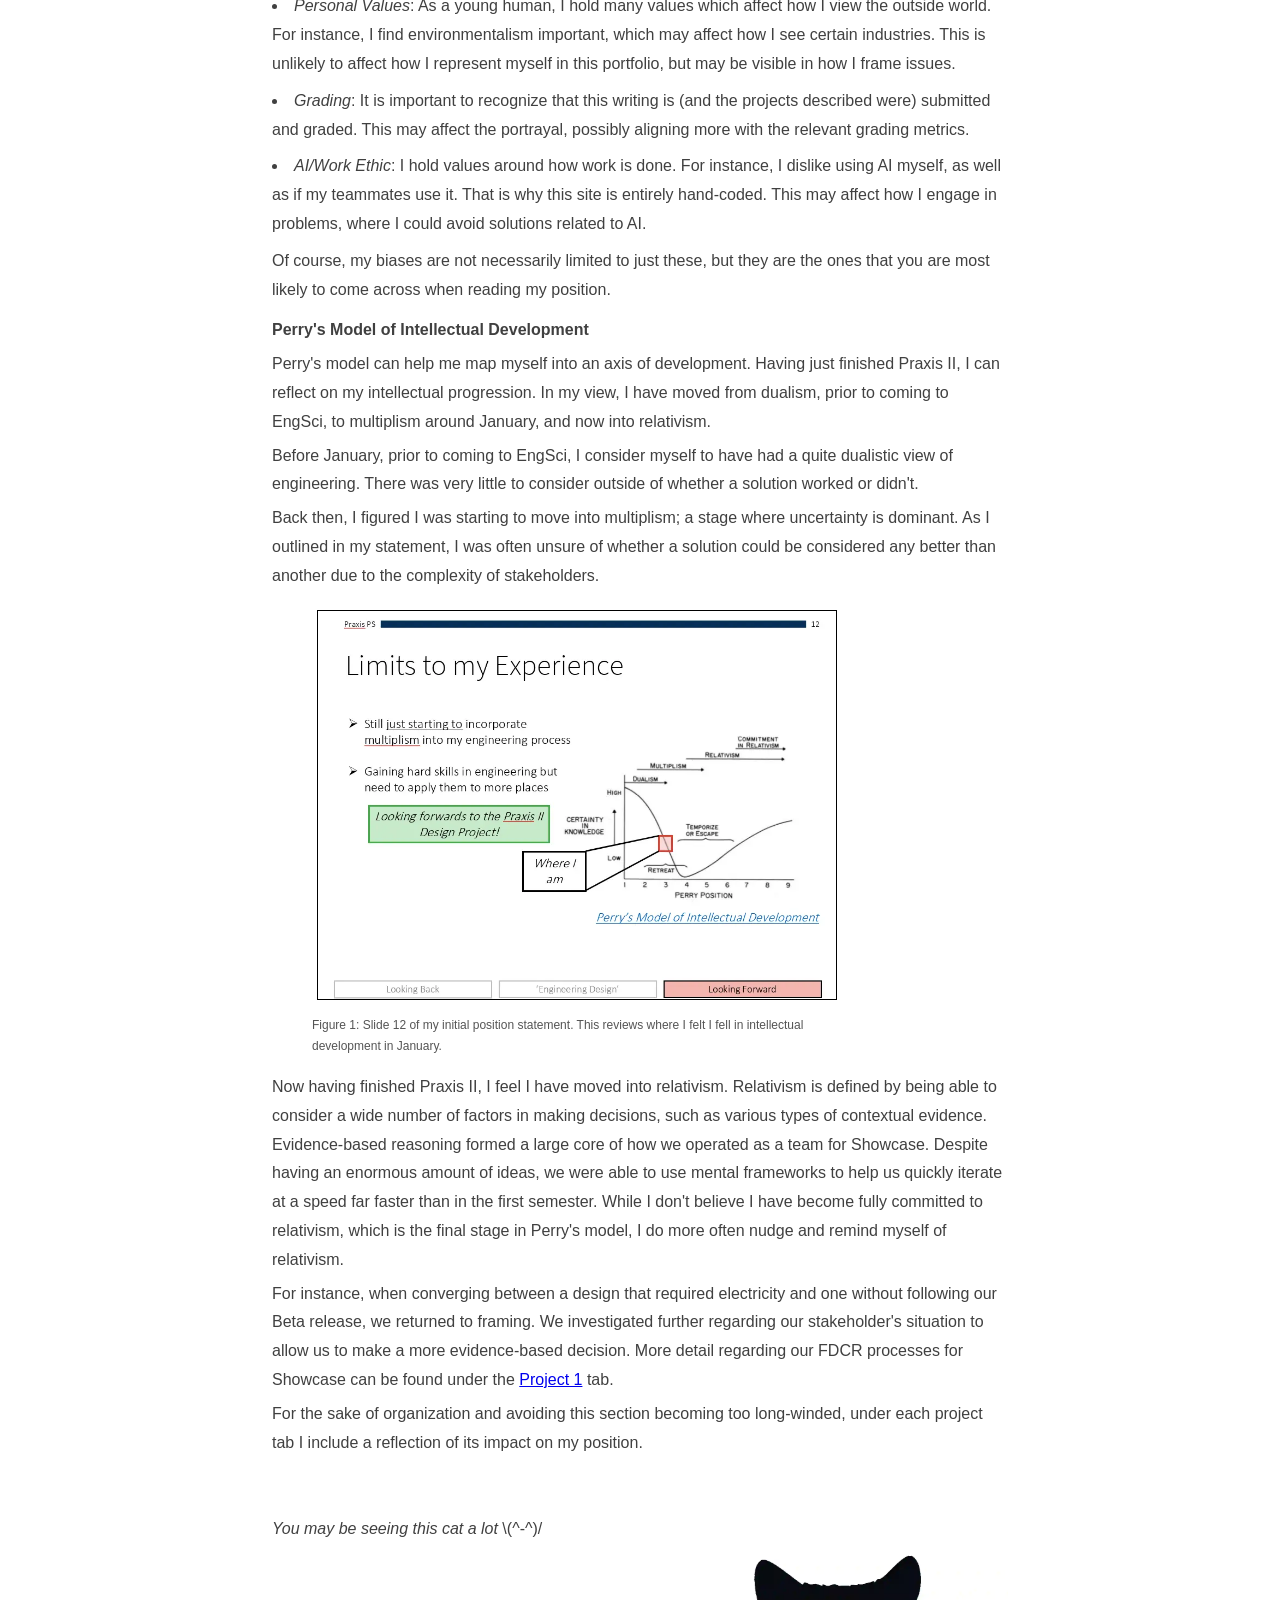
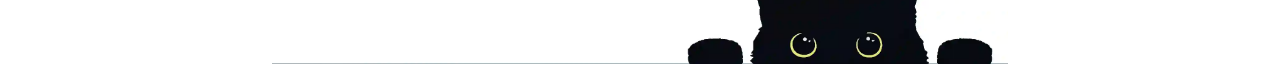
==== commit 5725c32c: "oh man we done??" ====
--- a/index.html
+++ b/index.html
@@ -75,6 +75,20 @@
             Back in January, I wrote my first position statement regarding how I viewed engineering, design, and
             engineering design in the context of my past experience. A video of it can be found <a
                 href="https://drive.google.com/file/d/12EafiBgxQX2EKFs6eQVyHNxEsfpve8lk/view?usp=sharing">here</a>.
+        </p>
+        <p>
+            As a quick summary, I find interest in how we can connect abstract concepts to create interesting solutions.
+            Having a background in designing physics experiments, I enjoy doing napkin math calculations as a way to
+            explore the solution space. This is a large part of why I chose Engineering Science, as the name literally
+            embodies what I want to pursue in engineering.
+        </p>
+        <p>
+            This has also connected to how I take on problems, and the opportunities that I engage in. For instance,
+            I've
+            been doing research in an experimental quantum optics laboratory throughout the year and will be doing it
+            this summer. I've also continued designing fun experiments with friends, and definitely over-engineered my
+            physics pendulum experiment.<br>
+            You'll hear more about how I approach problems on the other pages.
         </p>
         <h3>What's Changed?</h3>
         <p>
@@ -160,8 +174,8 @@
         </p>
 
         <p>
-            For the sake of organization and avoiding this section becoming too long-toothed, under each project tab I
-            include a reflection of it's impact on my position.
+            For the sake of organization and avoiding this section becoming too long-winded, under each project tab I
+            include a reflection of its impact on my position.
 
             <br><br><br>
             <i>You may be seeing this cat a lot</i> \(^-^)/
